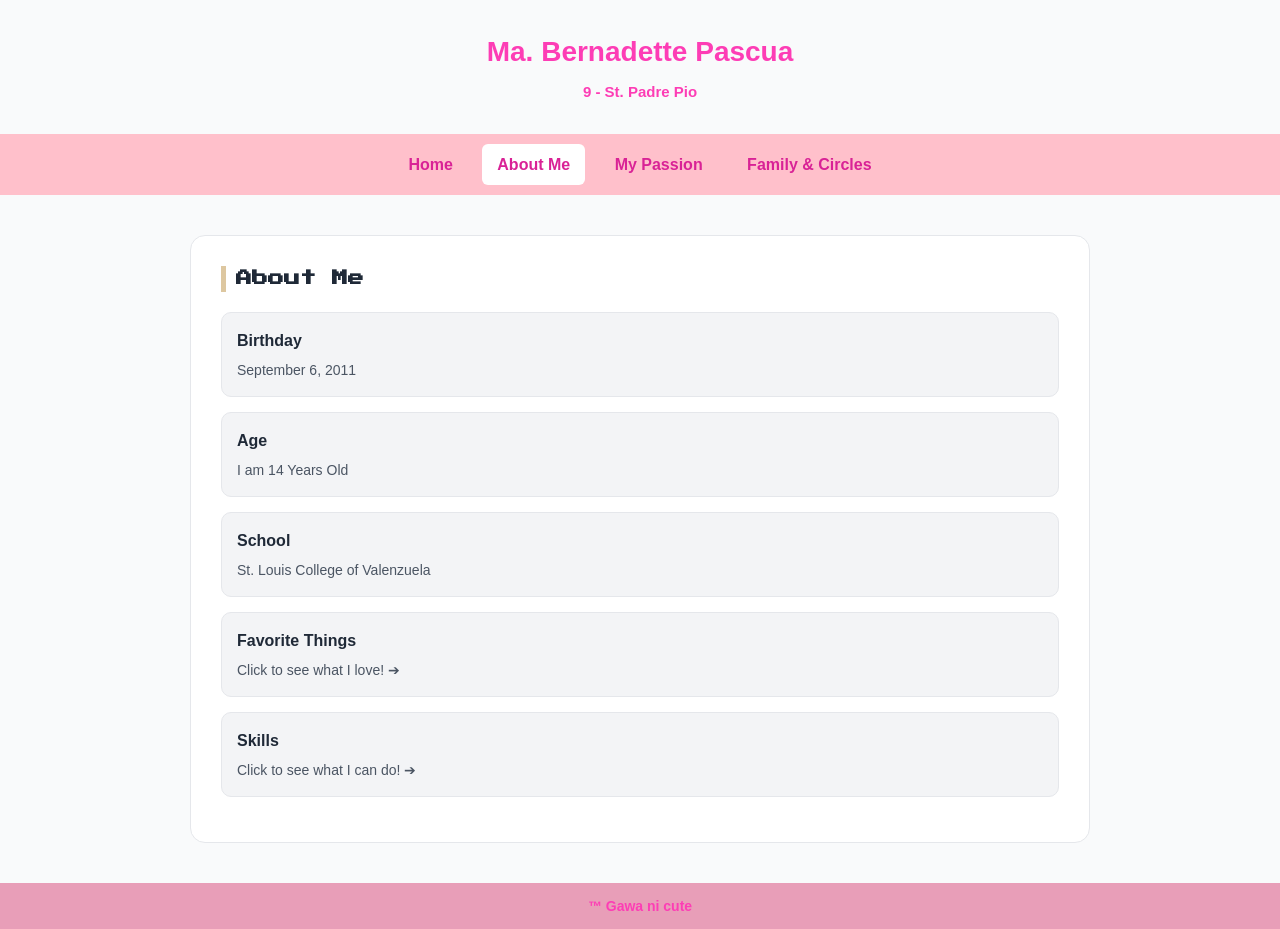
==== AboutMe.html @ ff12f9e8 "Initial Commit" ====
<!DOCTYPE html>
<html lang="en">
<head>
    <meta charset="UTF-8">
    <meta name="viewport" content="width=device-width, initial-scale=1.0">
    <title>About Me - Ma. Bernadette Pascua</title>
    <link rel="stylesheet" href="styles.css">
    <link href="https://fonts.googleapis.com/css2?family=Press+Start+2P&display=swap" rel="stylesheet">
</head>
<body>
    <header>
        <h1>Ma. Bernadette Pascua</h1>
        <p>9 - St. Padre Pio</p>
    </header>

    <nav>
        <a href="LandingPage.html">Home</a>
        <a href="AboutMe.html" class="active">About Me</a>
        <a href="MyPassion.html">My Passion</a>
        <a href="FamilyAndCircles.html">Family & Circles</a>
    </nav>

    <main>
        <div class="about-wrapper">
            <!-- Left Side: Main Info -->
            <section class="info-container">
                <h2>About Me</h2>

                <div class="card hover-card">
                    <h3>Birthday</h3>
                    <p>September 6, 2011</p>
                    <div class="polaroid">
                        <img src="assets/bday.png" alt="Birthday">
                    </div>
                </div>

                <div class="card">
                    <h3>Age</h3>
                    <p>I am 14 Years Old</p>
                </div>

                <div class="card hover-card">
                    <h3>School</h3>
                    <p>St. Louis College of Valenzuela</p>
                    <div class="polaroid">
                        <img src="assets/school.png" alt="School">
                    </div>
                </div>

                <div class="card click-card" onclick="showSidePanel('favorites')">
                    <h3>Favorite Things</h3>
                    <p>Click to see what I love! ➔</p>
                </div>

                <div class="card click-card" onclick="showSidePanel('skills')">
                    <h3>Skills</h3>
                    <p>Click to see what I can do! ➔</p>
                </div>
            </section>

            <!-- Right Side: Hidden List Panel -->
            <aside class="side-panel" id="sidePanel">
                <button class="close-btn" onclick="hideSidePanel()">✖</button>
                <h2 id="panelTitle">Title</h2>
                <ul id="panelList">
                    <!-- List items will be injected here by JavaScript -->
                </ul>
            </aside>
        </div>
    </main>

    <footer>
        <p>™ Gawa ni cute</p>
    </footer>

    <script>
        function showSidePanel(topic) {
            const panel = document.getElementById('sidePanel');
            const title = document.getElementById('panelTitle');
            const list = document.getElementById('panelList');

            panel.style.display = 'block';

            if (topic === 'favorites') {
                title.innerText = 'My Favorite Things';
                list.innerHTML = `
                    <li>Pink</li>
                    <li>Chuckie</li>
                    <li>Dancing</li>
                    <li>The song: "Before" by NIKI </li>
                    <li>The aritists: NIKI, CLairo, The Weeknd, and PARTYNEXTDOOR</li>
                `;
            } else if (topic === 'skills') {
                title.innerText = 'My Skills';
                list.innerHTML = `
                    <li>Taekwondo (Black Belt)</li>
                    <li>Dancing</li>
                    <li>Choir</li>
                `;
            }
        }

        function hideSidePanel() {
            document.getElementById('sidePanel').style.display = 'none';
        }
    </script>
</body>
</html>
---- styles.css ----
/* styles.css */

* {
    margin: 0;
    padding: 0;
    box-sizing: border-box;
}

body {
    font-family: Arial, sans-serif;
    background-color: #f9fafb;
    color: #1f2937;
    line-height: 1.6;
    display: flex;
    flex-direction: column;
    min-height: 100vh;
}

/* HEADER */
header {
    background-image: url("https://i.pinimg.com/736x/b3/35/e3/b335e3769ad3d1ccad39cd3fe3ee9a87.jpg");
    background-size: cover;
    background-position: center;
    text-align: center;
    padding: 30px 15px;
}

header h1 {
    color: #FD3DB5;
    font-size: 28px;
    margin-bottom: 5px;
}

header p {
    color: #FD3DB5;
    font-size: 15px;
    font-weight: bold;
}

/* NAVIGATION */
nav {
    background-color: #FFC0CB;
    text-align: center;
    padding: 10px;
}

nav a {
    color: #d92296;
    text-decoration: none;
    font-weight: bold;
    padding: 8px 15px;
    margin: 0 5px;
    border-radius: 6px;
    display: inline-block;
}

nav a:hover {
    background-color: #831843;
    color: #facc15;
}

nav a.active {
    background-color: white;
    color: #d92296;
}

/* MAIN CONTENT */
main {
    flex: 1;
    padding: 40px 20px;
    display: flex;
    justify-content: center;
    align-items: flex-start; 
}

/* HERO SECTION (Landing Page) */
.hero {
    background-color: white;
    max-width: 900px;
    width: 100%;
    padding: 30px;
    border-radius: 15px;
    border: 1px solid #e5e7eb;
    display: flex;
    align-items: center;
    gap: 30px;
}

.hero-image img {
    width: 200px;
    height: 200px;
    border-radius: 50%;
    border: 5px solid #DDC7A0;
    object-fit: cover;
}

.hero-text {
    flex: 1;
}

.hero-text h2 {
    font-family: 'Press Start 2P', cursive, sans-serif;
    font-size: 18px;
    margin-bottom: 15px;
    color: #1f2937;
}

.hero-text p {
    font-family: 'Press Start 2P', cursive, sans-serif;
    font-size: 10px;
    line-height: 1.8;
    margin-bottom: 20px;
    color: #4b5563;
}

.btn {
    display: inline-block;
    background-color: #DDC7A0;
    color: white;
    padding: 10px 18px;
    text-decoration: none;
    border-radius: 8px;
    font-family: 'Press Start 2P', cursive, sans-serif;
    font-size: 10px;
}

.btn:hover {
    background-color: #CDB891;
}

/* ABOUT ME SECTION WRAPPER */
.about-wrapper {
    display: flex;
    gap: 20px;
    max-width: 900px;
    width: 100%;
}

.info-container {
    background-color: white;
    flex: 2; 
    padding: 30px;
    border-radius: 15px;
    border: 1px solid #e5e7eb;
}

.info-container h2 {
    font-family: 'Press Start 2P', cursive, sans-serif;
    font-size: 16px;
    margin-bottom: 20px;
    color: #1f2937;
    border-left: 5px solid #DDC7A0;
    padding-left: 10px;
}

.card {
    background-color: #f3f4f6;
    padding: 15px;
    margin-bottom: 15px;
    border-radius: 10px;
    border: 1px solid #e5e7eb;
    position: relative; 
}

.card h3 {
    font-size: 16px;
    color: #1f2937;
    margin-bottom: 5px;
}

.card p {
    font-size: 14px;
    color: #4b5563;
}

/* CLICKABLE CARDS */
.click-card {
    cursor: pointer;
    transition: background-color 0.2s;
}

.click-card:hover {
    background-color: #e5e7eb;
}

/* POLAROID HOVER EFFECT */
.polaroid {
    position: absolute;
    top: -30px;
    right: 20px; 
    width: 120px;
    background-color: white;
    padding: 10px 10px 30px 10px; 
    box-shadow: 0 4px 8px rgba(0,0,0,0.2);
    border: 1px solid #ddd;
    transform: rotate(5deg); 
    opacity: 0;
    visibility: hidden;
    transition: opacity 0.4s ease, visibility 0.4s ease;
    z-index: 10;
}

.polaroid img {
    width: 100%;
    height: auto;
    display: block;
    background-color: #ccc; 
    min-height: 100px;
}

.hover-card:hover .polaroid {
    opacity: 1;
    visibility: visible;
}

/* SIDE PANEL */
.side-panel {
    display: none; 
    background-color: white;
    flex: 1; 
    padding: 30px;
    border-radius: 15px;
    border: 1px solid #e5e7eb;
    height: fit-content;
    position: relative; 
}

.side-panel h2 {
    font-family: 'Press Start 2P', cursive, sans-serif;
    font-size: 12px;
    margin-bottom: 15px;
    color: #f59e0b;
    padding-right: 20px; 
}

.side-panel ul {
    list-style-type: square;
    padding-left: 20px;
}

.side-panel li {
    font-size: 14px;
    color: #4b5563;
    margin-bottom: 10px;
}

.close-btn {
    position: absolute;
    top: 15px;
    right: 15px;
    background: none;
    border: none;
    font-size: 16px;
    font-weight: bold;
    color: #ef4444;
    cursor: pointer;
}

.close-btn:hover {
    color: #b91c1c;
}

/* MY PASSION SECTION */
.passion-container {
    background-color: white;
    max-width: 900px;
    width: 100%;
    padding: 30px;
    border-radius: 15px;
    border: 1px solid #e5e7eb;
}

.passion-container h2 {
    font-family: 'Press Start 2P', cursive, sans-serif;
    font-size: 16px;
    margin-bottom: 30px;
    color: #1f2937;
    border-left: 5px solid #DDC7A0;
    padding-left: 10px;
}

.passion-item {
    display: flex;
    align-items: center;
    gap: 20px;
    margin-bottom: 25px;
    background-color: #f3f4f6;
    padding: 20px;
    border-radius: 10px;
    border: 1px solid #e5e7eb;
}

.passion-item.reverse {
    flex-direction: row-reverse;
}

.passion-image {
    flex: 1;
}

.passion-image img {
    width: 100%;
    max-width: 250px;
    height: auto;
    border-radius: 10px;
    border: 3px solid #DDC7A0;
    display: block;
    margin: 0 auto;
}

.passion-text {
    flex: 2;
}

.passion-text h3 {
    font-family: 'Press Start 2P', cursive, sans-serif;
    color: #1f2937;
    margin-bottom: 10px;
}

.passion-text p {
    font-size: 15px;
    color: #4b5563;
}

/* FAMILY AND CIRCLES - BULLETIN BOARD */
.bulletin-board {
    background-color: #fffbeb;
    background-image: radial-gradient(#d97706 0.75px, transparent 0.75px);
    background-size: 16px 16px;
    border: 8px solid #b45309;
    max-width: 900px;
    width: 100%;
    padding: 35px;
    border-radius: 15px;
    box-shadow: 0 8px 16px rgba(0,0,0,0.15);
}

.bulletin-board h2 {
    font-family: 'Press Start 2P', cursive, sans-serif;
    font-size: 16px;
    color: #78350f;
    margin-bottom: 5px;
}

.bulletin-sub {
    font-size: 14px;
    color: #92400e;
    margin-bottom: 25px;
}

.folder-grid {
    display: grid;
    grid-template-columns: repeat(auto-fit, minmax(150px, 1fr));
    gap: 20px;
}

.folder-card {
    background-color: #fef3c7;
    border: 2px dashed #f59e0b;
    border-radius: 12px;
    padding: 25px 15px;
    text-align: center;
    cursor: pointer;
    transition: transform 0.2s, background-color 0.2s;
}

.folder-card:hover {
    transform: translateY(-5px);
    background-color: #fde68a;
}

.folder-icon {
    font-size: 45px;
    color: #f59e0b;
    margin-bottom: 10px;
}

.folder-card h3 {
    font-size: 15px;
    color: #78350f;
}

/* GALLERY VIEW & HORIZONTAL POLAROIDS */
.gallery-container {
    background-color: white;
    max-width: 900px;
    width: 100%;
    padding: 30px;
    border-radius: 15px;
    border: 1px solid #e5e7eb;
}

.gallery-header {
    display: flex;
    align-items: center;
    gap: 20px;
    margin-bottom: 25px;
}

.gallery-header h2 {
    font-family: 'Press Start 2P', cursive, sans-serif;
    font-size: 16px;
    color: #1f2937;
}

.back-btn {
    background-color: #374151;
    color: white;
    border: none;
    padding: 8px 15px;
    border-radius: 6px;
    font-weight: bold;
    cursor: pointer;
}

.back-btn:hover {
    background-color: #1f2937;
}

.polaroid-horizontal {
    display: flex;
    gap: 20px;
    overflow-x: auto;
    padding: 15px 5px 25px 5px;
}

.polaroid-item {
    background-color: white;
    padding: 10px 10px 25px 10px;
    box-shadow: 0 4px 10px rgba(0,0,0,0.15);
    border: 1px solid #e5e7eb;
    border-radius: 4px;
    min-width: 180px;
    text-align: center;
    flex-shrink: 0;
}

.polaroid-item img {
    width: 100%;
    height: 160px;
    object-fit: cover;
    background-color: #e5e7eb;
    border-radius: 2px;
    cursor: pointer;
    transition: transform 0.2s;
}

.polaroid-item img:hover {
    transform: scale(1.03);
}

.polaroid-item p {
    font-size: 12px;
    font-weight: bold;
    margin-top: 10px;
    color: #374151;
}

.gallery-footer {
    text-align: center;
    margin-top: 20px;
}

.desc-btn {
    background-color: #f59e0b;
    color: white;
    border: none;
    padding: 10px 20px;
    border-radius: 8px;
    font-weight: bold;
    font-size: 14px;
    cursor: pointer;
}

.desc-btn:hover {
    background-color: #d97706;
}

/* IMAGE ZOOM LIGHTBOX (BLUR BACKGROUND) */
.image-modal {
    position: fixed;
    top: 0;
    left: 0;
    width: 100%;
    height: 100%;
    background-color: rgba(0, 0, 0, 0.4);
    backdrop-filter: blur(5px);
    display: flex;
    align-items: center;
    justify-content: center;
    opacity: 0;
    visibility: hidden;
    transition: opacity 0.3s ease, visibility 0.3s ease;
    z-index: 1000;
}

.image-modal.active {
    opacity: 1;
    visibility: visible;
}

.modal-content-img {
    transform: scale(0.7);
    transition: transform 0.3s ease;
    max-width: 80%;
    max-height: 80%;
}

.image-modal.active .modal-content-img {
    transform: scale(1);
}

.modal-content-img img {
    width: 100%;
    max-height: 75vh;
    object-fit: contain;
    border: 8px solid white;
    border-radius: 10px;
    box-shadow: 0 10px 25px rgba(0,0,0,0.3);
}

/* DESCRIPTION MESSAGE BOX MODAL */
.desc-modal {
    position: fixed;
    top: 0;
    left: 0;
    width: 100%;
    height: 100%;
    background-color: rgba(0, 0, 0, 0.4);
    backdrop-filter: blur(4px);
    display: flex;
    align-items: center;
    justify-content: center;
    opacity: 0;
    visibility: hidden;
    transition: opacity 0.3s ease, visibility 0.3s ease;
    z-index: 1000;
}

.desc-modal.active {
    opacity: 1;
    visibility: visible;
}

.desc-modal-content {
    background-color: white;
    padding: 30px;
    border-radius: 15px;
    max-width: 500px;
    width: 90%;
    position: relative;
    box-shadow: 0 10px 25px rgba(0,0,0,0.2);
    transform: scale(0.8);
    transition: transform 0.3s ease;
}

.desc-modal.active .desc-modal-content {
    transform: scale(1);
}

.desc-modal-content h2 {
    font-family: 'Press Start 2P', cursive, sans-serif;
    font-size: 14px;
    color: #f59e0b;
    margin-bottom: 15px;
    padding-right: 25px;
}

.desc-modal-content p {
    font-size: 14px;
    color: #4b5563;
    line-height: 1.7;
}

.modal-close-btn {
    position: absolute;
    top: 15px;
    right: 15px;
    background: none;
    border: none;
    font-size: 18px;
    color: #ef4444;
    cursor: pointer;
    font-weight: bold;
}

.modal-close-btn:hover {
    color: #b91c1c;
}

/* FOOTER */
footer {
    background-color: #E89EB8;
    color: #FD3DB5;
    text-align: center;
    padding: 12px;
    font-size: 14px;
    font-weight: bold;
}

/* MOBILE DESIGN */
@media (max-width: 768px) {
    .hero, .about-wrapper {
        flex-direction: column;
        text-align: center;
    }

    nav a {
        display: block;
        margin: 5px 0;
    }

    .polaroid {
        right: 10px;
        top: -100px;
    }

    .passion-item, .passion-item.reverse {
        flex-direction: column;
        text-align: center;
    }

    .passion-image img {
        margin-bottom: 15px;
    }

    .gallery-header {
        flex-direction: column;
        align-items: flex-start;
    }
}
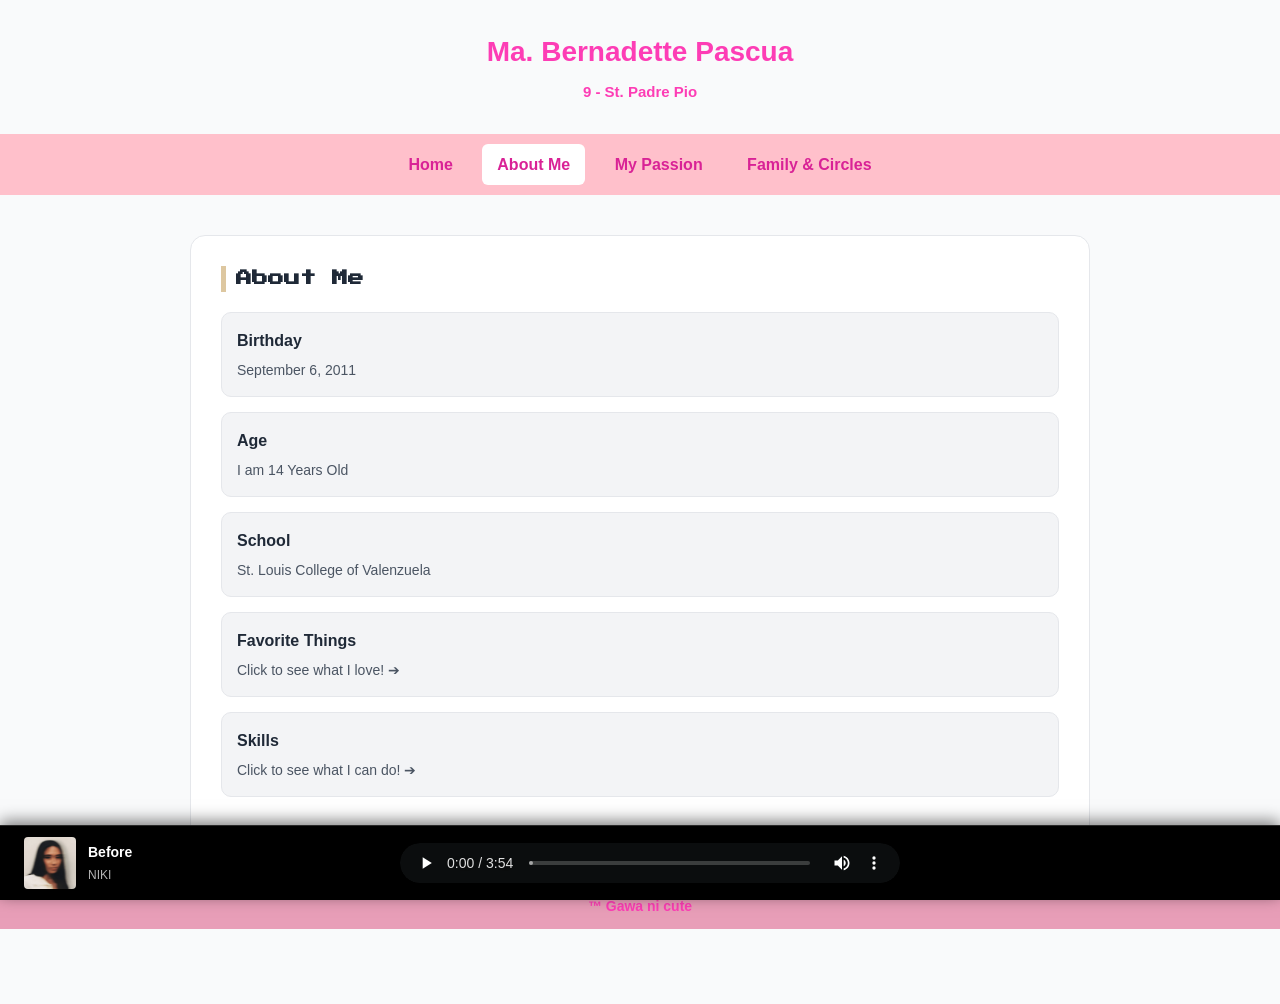
==== commit 45808fc8: "Added music player, css modifying, cleaning" ====
--- a/AboutMe.html
+++ b/AboutMe.html
@@ -20,9 +20,12 @@
         <a href="FamilyAndCircles.html">Family & Circles</a>
     </nav>
 
+    <input type="radio" name="about-panel" id="panel-none" class="panel-radio" checked>
+    <input type="radio" name="about-panel" id="panel-favorites" class="panel-radio">
+    <input type="radio" name="about-panel" id="panel-skills" class="panel-radio">
+
     <main>
         <div class="about-wrapper">
-            <!-- Left Side: Main Info -->
             <section class="info-container">
                 <h2>About Me</h2>
 
@@ -47,62 +50,68 @@
                     </div>
                 </div>
 
-                <div class="card click-card" onclick="showSidePanel('favorites')">
+                <label for="panel-favorites" class="card click-card">
                     <h3>Favorite Things</h3>
                     <p>Click to see what I love! ➔</p>
-                </div>
+                </label>
 
-                <div class="card click-card" onclick="showSidePanel('skills')">
+                <label for="panel-skills" class="card click-card">
                     <h3>Skills</h3>
                     <p>Click to see what I can do! ➔</p>
-                </div>
+                </label>
             </section>
 
-            <!-- Right Side: Hidden List Panel -->
-            <aside class="side-panel" id="sidePanel">
-                <button class="close-btn" onclick="hideSidePanel()">✖</button>
-                <h2 id="panelTitle">Title</h2>
-                <ul id="panelList">
-                    <!-- List items will be injected here by JavaScript -->
+            <aside class="side-panel favorites-panel">
+                <label for="panel-none" class="close-btn">✖</label>
+                <h2>My Favorite Things</h2>
+                <ul>
+                    <li>Pink</li>
+                    <li>Chuckie</li>
+                    <li>Dancing</li>
+                    <li>The song: "Before" by NIKI</li>
+                    <li>The artists: NIKI, Clairo, The Weeknd, and PARTYNEXTDOOR</li>
+                </ul>
+            </aside>
+
+            <aside class="side-panel skills-panel">
+                <label for="panel-none" class="close-btn">✖</label>
+                <h2>My Skills</h2>
+                <ul>
+                    <li>Taekwondo (Black Belt)</li>
+                    <li>Dancing</li>
+                    <li>Choir</li>
                 </ul>
             </aside>
         </div>
     </main>
 
+    <!-- Music Player -->
+    <div class="spotify-bar">
+        <div class="spotify-left">
+            <img src="assets/niki.png" alt="Album Cover" class="spotify-cover">
+            <div class="spotify-track">
+                <p class="track-title">Before <i class="fa-solid fa-circle-check verified-icon"></i></p>
+                <p class="track-artist">NIKI</p>
+            </div>
+        </div>
+
+        <div class="spotify-center">
+            <audio controls src="assets/before-niki.mp3" class="spotify-audio">
+                Your browser does not support the audio element.
+            </audio>
+        </div>
+
+        <!-- Decorative icons -->
+        <div class="spotify-right">
+            <i class="fa-solid fa-microphone"></i>
+            <i class="fa-solid fa-list-ul"></i>
+            <i class="fa-solid fa-laptop"></i>
+            <i class="fa-solid fa-volume-high"></i>
+        </div>
+    </div>
+
     <footer>
         <p>™ Gawa ni cute</p>
     </footer>
-
-    <script>
-        function showSidePanel(topic) {
-            const panel = document.getElementById('sidePanel');
-            const title = document.getElementById('panelTitle');
-            const list = document.getElementById('panelList');
-
-            panel.style.display = 'block';
-
-            if (topic === 'favorites') {
-                title.innerText = 'My Favorite Things';
-                list.innerHTML = `
-                    <li>Pink</li>
-                    <li>Chuckie</li>
-                    <li>Dancing</li>
-                    <li>The song: "Before" by NIKI </li>
-                    <li>The aritists: NIKI, CLairo, The Weeknd, and PARTYNEXTDOOR</li>
-                `;
-            } else if (topic === 'skills') {
-                title.innerText = 'My Skills';
-                list.innerHTML = `
-                    <li>Taekwondo (Black Belt)</li>
-                    <li>Dancing</li>
-                    <li>Choir</li>
-                `;
-            }
-        }
-
-        function hideSidePanel() {
-            document.getElementById('sidePanel').style.display = 'none';
-        }
-    </script>
 </body>
 </html>
--- a/styles.css
+++ b/styles.css
@@ -1,5 +1,4 @@
 /* styles.css */
-
 * {
     margin: 0;
     padding: 0;
@@ -14,9 +13,16 @@
     display: flex;
     flex-direction: column;
     min-height: 100vh;
-}
-
-/* HEADER */
+    padding-bottom: 75px;
+}
+
+.panel-radio,
+.folder-state,
+.modal-state {
+    display: none;
+}
+
+/* Header */
 header {
     background-image: url("https://i.pinimg.com/736x/b3/35/e3/b335e3769ad3d1ccad39cd3fe3ee9a87.jpg");
     background-size: cover;
@@ -37,7 +43,7 @@
     font-weight: bold;
 }
 
-/* NAVIGATION */
+/* Navigation Bar */
 nav {
     background-color: #FFC0CB;
     text-align: center;
@@ -64,16 +70,16 @@
     color: #d92296;
 }
 
-/* MAIN CONTENT */
+/* Main Content */
 main {
     flex: 1;
     padding: 40px 20px;
     display: flex;
     justify-content: center;
-    align-items: flex-start; 
-}
-
-/* HERO SECTION (Landing Page) */
+    align-items: flex-start;
+}
+
+/* Landing Page */
 .hero {
     background-color: white;
     max-width: 900px;
@@ -128,7 +134,7 @@
     background-color: #CDB891;
 }
 
-/* ABOUT ME SECTION WRAPPER */
+/* About Me Section */
 .about-wrapper {
     display: flex;
     gap: 20px;
@@ -138,7 +144,7 @@
 
 .info-container {
     background-color: white;
-    flex: 2; 
+    flex: 2;
     padding: 30px;
     border-radius: 15px;
     border: 1px solid #e5e7eb;
@@ -154,12 +160,15 @@
 }
 
 .card {
+    display: block;
+    width: 100%;
     background-color: #f3f4f6;
     padding: 15px;
     margin-bottom: 15px;
     border-radius: 10px;
     border: 1px solid #e5e7eb;
-    position: relative; 
+    position: relative;
+    text-align: left;
 }
 
 .card h3 {
@@ -173,27 +182,24 @@
     color: #4b5563;
 }
 
-/* CLICKABLE CARDS */
 .click-card {
     cursor: pointer;
-    transition: background-color 0.2s;
 }
 
 .click-card:hover {
     background-color: #e5e7eb;
 }
 
-/* POLAROID HOVER EFFECT */
 .polaroid {
     position: absolute;
     top: -30px;
-    right: 20px; 
+    right: 20px;
     width: 120px;
     background-color: white;
-    padding: 10px 10px 30px 10px; 
+    padding: 10px 10px 30px 10px;
     box-shadow: 0 4px 8px rgba(0,0,0,0.2);
     border: 1px solid #ddd;
-    transform: rotate(5deg); 
+    transform: rotate(5deg);
     opacity: 0;
     visibility: hidden;
     transition: opacity 0.4s ease, visibility 0.4s ease;
@@ -204,7 +210,7 @@
     width: 100%;
     height: auto;
     display: block;
-    background-color: #ccc; 
+    background-color: #ccc;
     min-height: 100px;
 }
 
@@ -213,16 +219,15 @@
     visibility: visible;
 }
 
-/* SIDE PANEL */
 .side-panel {
-    display: none; 
-    background-color: white;
-    flex: 1; 
+    display: none;
+    background-color: white;
+    flex: 1;
     padding: 30px;
     border-radius: 15px;
     border: 1px solid #e5e7eb;
     height: fit-content;
-    position: relative; 
+    position: relative;
 }
 
 .side-panel h2 {
@@ -230,7 +235,7 @@
     font-size: 12px;
     margin-bottom: 15px;
     color: #f59e0b;
-    padding-right: 20px; 
+    padding-right: 20px;
 }
 
 .side-panel ul {
@@ -260,7 +265,15 @@
     color: #b91c1c;
 }
 
-/* MY PASSION SECTION */
+#panel-favorites:checked ~ main .favorites-panel {
+    display: block;
+}
+
+#panel-skills:checked ~ main .skills-panel {
+    display: block;
+}
+
+/* My Passion Section */
 .passion-container {
     background-color: white;
     max-width: 900px;
@@ -323,7 +336,7 @@
     color: #4b5563;
 }
 
-/* FAMILY AND CIRCLES - BULLETIN BOARD */
+/* Family and Circles */
 .bulletin-board {
     background-color: #fffbeb;
     background-image: radial-gradient(#d97706 0.75px, transparent 0.75px);
@@ -356,13 +369,13 @@
 }
 
 .folder-card {
+    display: block;
     background-color: #fef3c7;
     border: 2px dashed #f59e0b;
     border-radius: 12px;
     padding: 25px 15px;
     text-align: center;
     cursor: pointer;
-    transition: transform 0.2s, background-color 0.2s;
 }
 
 .folder-card:hover {
@@ -381,8 +394,8 @@
     color: #78350f;
 }
 
-/* GALLERY VIEW & HORIZONTAL POLAROIDS */
 .gallery-container {
+    display: none;
     background-color: white;
     max-width: 900px;
     width: 100%;
@@ -405,6 +418,7 @@
 }
 
 .back-btn {
+    display: inline-block;
     background-color: #374151;
     color: white;
     border: none;
@@ -443,7 +457,6 @@
     background-color: #e5e7eb;
     border-radius: 2px;
     cursor: pointer;
-    transition: transform 0.2s;
 }
 
 .polaroid-item img:hover {
@@ -463,6 +476,7 @@
 }
 
 .desc-btn {
+    display: inline-block;
     background-color: #f59e0b;
     color: white;
     border: none;
@@ -477,7 +491,38 @@
     background-color: #d97706;
 }
 
-/* IMAGE ZOOM LIGHTBOX (BLUR BACKGROUND) */
+#folder-none:checked ~ main .bulletin-board {
+    display: block;
+}
+
+#folder-family:checked ~ main .bulletin-board,
+#folder-scallywag:checked ~ main .bulletin-board,
+#folder-choir:checked ~ main .bulletin-board,
+#folder-friends:checked ~ main .bulletin-board,
+#folder-taekwondo:checked ~ main .bulletin-board {
+    display: none;
+}
+
+#folder-family:checked ~ main .gallery-family {
+    display: block;
+}
+
+#folder-scallywag:checked ~ main .gallery-scallywag {
+    display: block;
+}
+
+#folder-choir:checked ~ main .gallery-choir {
+    display: block;
+}
+
+#folder-friends:checked ~ main .gallery-friends {
+    display: block;
+}
+
+#folder-taekwondo:checked ~ main .gallery-taekwondo {
+    display: block;
+}
+
 .image-modal {
     position: fixed;
     top: 0;
@@ -495,11 +540,6 @@
     z-index: 1000;
 }
 
-.image-modal.active {
-    opacity: 1;
-    visibility: visible;
-}
-
 .modal-content-img {
     transform: scale(0.7);
     transition: transform 0.3s ease;
@@ -507,7 +547,20 @@
     max-height: 80%;
 }
 
-.image-modal.active .modal-content-img {
+.image-modal-backdrop {
+    position: absolute;
+    top: 0;
+    left: 0;
+    width: 100%;
+    height: 100%;
+}
+
+#zoom-img:checked ~ .image-modal {
+    opacity: 1;
+    visibility: visible;
+}
+
+#zoom-img:checked ~ .image-modal .modal-content-img {
     transform: scale(1);
 }
 
@@ -520,7 +573,6 @@
     box-shadow: 0 10px 25px rgba(0,0,0,0.3);
 }
 
-/* DESCRIPTION MESSAGE BOX MODAL */
 .desc-modal {
     position: fixed;
     top: 0;
@@ -538,16 +590,11 @@
     z-index: 1000;
 }
 
-.desc-modal.active {
-    opacity: 1;
-    visibility: visible;
-}
-
 .desc-modal-content {
     background-color: white;
-    padding: 30px;
-    border-radius: 15px;
-    max-width: 500px;
+    padding: 40px;
+    border-radius: 18px;
+    max-width: 650px;
     width: 90%;
     position: relative;
     box-shadow: 0 10px 25px rgba(0,0,0,0.2);
@@ -555,31 +602,45 @@
     transition: transform 0.3s ease;
 }
 
-.desc-modal.active .desc-modal-content {
+#desc-family:checked ~ .desc-modal-family,
+#desc-scallywag:checked ~ .desc-modal-scallywag,
+#desc-choir:checked ~ .desc-modal-choir,
+#desc-friends:checked ~ .desc-modal-friends,
+#desc-taekwondo:checked ~ .desc-modal-taekwondo {
+    opacity: 1;
+    visibility: visible;
+}
+
+#desc-family:checked ~ .desc-modal-family .desc-modal-content,
+#desc-scallywag:checked ~ .desc-modal-scallywag .desc-modal-content,
+#desc-choir:checked ~ .desc-modal-choir .desc-modal-content,
+#desc-friends:checked ~ .desc-modal-friends .desc-modal-content,
+#desc-taekwondo:checked ~ .desc-modal-taekwondo .desc-modal-content {
     transform: scale(1);
 }
 
 .desc-modal-content h2 {
     font-family: 'Press Start 2P', cursive, sans-serif;
-    font-size: 14px;
+    font-size: 16px;
     color: #f59e0b;
-    margin-bottom: 15px;
-    padding-right: 25px;
+    margin-bottom: 20px;
+    padding-right: 30px;
+    line-height: 1.5;
 }
 
 .desc-modal-content p {
-    font-size: 14px;
-    color: #4b5563;
-    line-height: 1.7;
+    font-size: 16px;
+    color: #374151;
+    line-height: 1.8;
 }
 
 .modal-close-btn {
     position: absolute;
-    top: 15px;
-    right: 15px;
+    top: 20px;
+    right: 20px;
     background: none;
     border: none;
-    font-size: 18px;
+    font-size: 22px;
     color: #ef4444;
     cursor: pointer;
     font-weight: bold;
@@ -589,7 +650,7 @@
     color: #b91c1c;
 }
 
-/* FOOTER */
+/* Footer */
 footer {
     background-color: #E89EB8;
     color: #FD3DB5;
@@ -599,34 +660,93 @@
     font-weight: bold;
 }
 
-/* MOBILE DESIGN */
-@media (max-width: 768px) {
-    .hero, .about-wrapper {
-        flex-direction: column;
-        text-align: center;
-    }
-
-    nav a {
-        display: block;
-        margin: 5px 0;
-    }
-
-    .polaroid {
-        right: 10px;
-        top: -100px;
-    }
-
-    .passion-item, .passion-item.reverse {
-        flex-direction: column;
-        text-align: center;
-    }
-
-    .passion-image img {
-        margin-bottom: 15px;
-    }
-
-    .gallery-header {
-        flex-direction: column;
-        align-items: flex-start;
-    }
+/* Music Player */
+.spotify-bar {
+    position: fixed;
+    bottom: 0;
+    left: 0;
+    width: 100%;
+    background-color: #000000;
+    color: #ffffff;
+    display: flex;
+    align-items: center;
+    justify-content: space-between;
+    padding: 10px 24px;
+    box-shadow: 0 -4px 15px rgba(0, 0, 0, 0.5);
+    z-index: 9999;
+    height: 75px;
+    border-top: 1px solid #282828;
+}
+
+.spotify-left {
+    display: flex;
+    align-items: center;
+    gap: 12px;
+    min-width: 200px;
+}
+
+.spotify-cover {
+    width: 52px;
+    height: 52px;
+    border-radius: 4px;
+    object-fit: cover;
+    background-color: #282828;
+}
+
+.spotify-track {
+    display: flex;
+    flex-direction: column;
+}
+
+.spotify-track .track-title {
+    font-size: 14px;
+    font-weight: 700;
+    color: #ffffff;
+    margin: 0;
+    display: flex;
+    align-items: center;
+    gap: 6px;
+}
+
+.verified-icon {
+    color: #1ed760;
+    font-size: 13px;
+}
+
+.spotify-track .track-artist {
+    font-size: 12px;
+    color: #b3b3b3;
+    margin: 2px 0 0 0;
+}
+
+.spotify-center {
+    flex: 1;
+    max-width: 500px;
+    display: flex;
+    justify-content: center;
+}
+
+.spotify-audio {
+    width: 100%;
+    height: 40px;
+    filter: invert(100%) hue-rotate(180deg);
+    border-radius: 20px;
+}
+
+.spotify-right {
+    display: flex;
+    align-items: center;
+    gap: 16px;
+    color: #b3b3b3;
+    font-size: 15px;
+    min-width: 180px;
+    justify-content: flex-end;
+}
+
+.spotify-right i {
+    cursor: pointer;
+}
+
+.spotify-right i:hover {
+    color: #ffffff;
 }
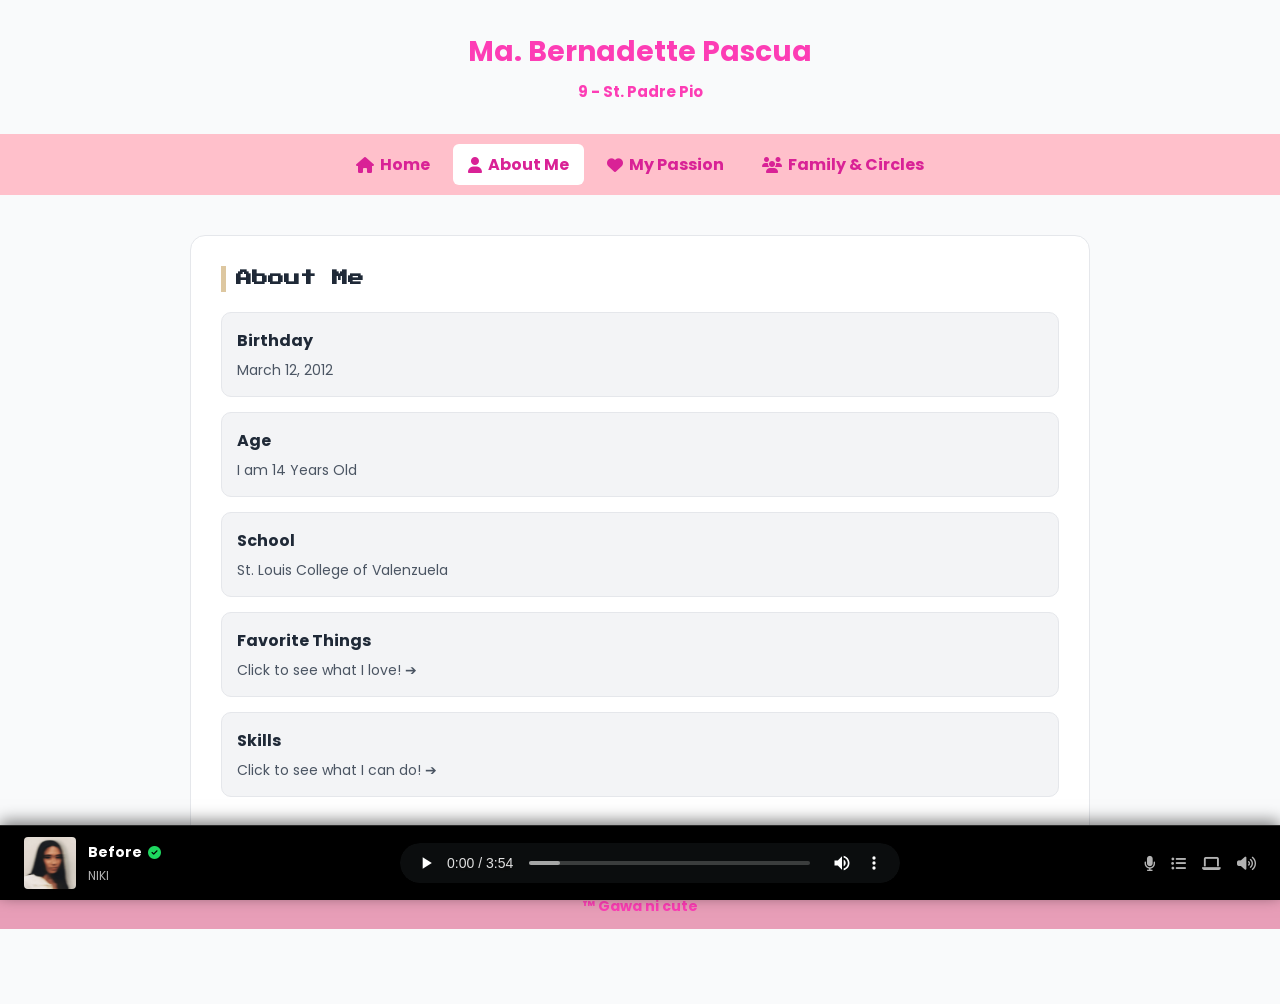
==== commit 87fa0e6f: "Add responsive mobile styling, continuous music playback SPA router, and script.js" ====
--- a/AboutMe.html
+++ b/AboutMe.html
@@ -1,3 +1,4 @@
+<!-- AboutMe.html -->
 <!DOCTYPE html>
 <html lang="en">
 <head>
@@ -5,24 +6,23 @@
     <meta name="viewport" content="width=device-width, initial-scale=1.0">
     <title>About Me - Ma. Bernadette Pascua</title>
     <link rel="stylesheet" href="styles.css">
-    <link href="https://fonts.googleapis.com/css2?family=Press+Start+2P&display=swap" rel="stylesheet">
+    <link rel="stylesheet" href="https://cdnjs.cloudflare.com/ajax/libs/font-awesome/6.5.0/css/all.min.css">
+    <link href="https://fonts.googleapis.com/css2?family=Press+Start+2P&family=Poppins:wght@300;400;500;600;700&display=swap" rel="stylesheet">
 </head>
 <body>
     <header>
-        <h1>Ma. Bernadette Pascua</h1>
-        <p>9 - St. Padre Pio</p>
+        <div class="header-overlay">
+            <h1>Ma. Bernadette Pascua</h1>
+            <p>9 - St. Padre Pio</p>
+        </div>
     </header>
 
     <nav>
-        <a href="LandingPage.html">Home</a>
-        <a href="AboutMe.html" class="active">About Me</a>
-        <a href="MyPassion.html">My Passion</a>
-        <a href="FamilyAndCircles.html">Family & Circles</a>
+        <a href="LandingPage.html"><i class="fa-solid fa-house"></i> Home</a>
+        <a href="AboutMe.html" class="active"><i class="fa-solid fa-user"></i> About Me</a>
+        <a href="MyPassion.html"><i class="fa-solid fa-heart"></i> My Passion</a>
+        <a href="FamilyandCircles.html"><i class="fa-solid fa-users"></i> Family & Circles</a>
     </nav>
-
-    <input type="radio" name="about-panel" id="panel-none" class="panel-radio" checked>
-    <input type="radio" name="about-panel" id="panel-favorites" class="panel-radio">
-    <input type="radio" name="about-panel" id="panel-skills" class="panel-radio">
 
     <main>
         <div class="about-wrapper">
@@ -31,7 +31,7 @@
 
                 <div class="card hover-card">
                     <h3>Birthday</h3>
-                    <p>September 6, 2011</p>
+                    <p>March 12, 2012</p>
                     <div class="polaroid">
                         <img src="assets/bday.png" alt="Birthday">
                     </div>
@@ -50,19 +50,19 @@
                     </div>
                 </div>
 
-                <label for="panel-favorites" class="card click-card">
+                <div class="card click-card" data-panel="favorites">
                     <h3>Favorite Things</h3>
                     <p>Click to see what I love! ➔</p>
-                </label>
+                </div>
 
-                <label for="panel-skills" class="card click-card">
+                <div class="card click-card" data-panel="skills">
                     <h3>Skills</h3>
                     <p>Click to see what I can do! ➔</p>
-                </label>
+                </div>
             </section>
 
-            <aside class="side-panel favorites-panel">
-                <label for="panel-none" class="close-btn">✖</label>
+            <aside class="side-panel" id="favoritesPanel">
+                <button class="close-btn" aria-label="Close panel">✖</button>
                 <h2>My Favorite Things</h2>
                 <ul>
                     <li>Pink</li>
@@ -73,8 +73,8 @@
                 </ul>
             </aside>
 
-            <aside class="side-panel skills-panel">
-                <label for="panel-none" class="close-btn">✖</label>
+            <aside class="side-panel" id="skillsPanel">
+                <button class="close-btn" aria-label="Close panel">✖</button>
                 <h2>My Skills</h2>
                 <ul>
                     <li>Taekwondo (Black Belt)</li>
@@ -85,7 +85,6 @@
         </div>
     </main>
 
-    <!-- Music Player -->
     <div class="spotify-bar">
         <div class="spotify-left">
             <img src="assets/niki.png" alt="Album Cover" class="spotify-cover">
@@ -101,7 +100,6 @@
             </audio>
         </div>
 
-        <!-- Decorative icons -->
         <div class="spotify-right">
             <i class="fa-solid fa-microphone"></i>
             <i class="fa-solid fa-list-ul"></i>
@@ -113,5 +111,7 @@
     <footer>
         <p>™ Gawa ni cute</p>
     </footer>
+
+    <script src="script.js"></script>
 </body>
 </html>
--- a/styles.css
+++ b/styles.css
@@ -5,10 +5,26 @@
     box-sizing: border-box;
 }
 
+:root {
+    --primary-color: #FD3DB5;
+    --primary-dark: #d92296;
+    --accent-gold: #DDC7A0;
+    --accent-hover: #CDB891;
+    --accent-amber: #f59e0b;
+    --bg-main: #f9fafb;
+    --card-bg: #ffffff;
+    --text-dark: #1f2937;
+    --text-muted: #4b5563;
+    --nav-bg: #FFC0CB;
+    --footer-bg: #E89EB8;
+    --font-heading: 'Press Start 2P', cursive, sans-serif;
+    --font-body: 'Poppins', Arial, sans-serif;
+}
+
 body {
-    font-family: Arial, sans-serif;
-    background-color: #f9fafb;
-    color: #1f2937;
+    font-family: var(--font-body);
+    background-color: var(--bg-main);
+    color: var(--text-dark);
     line-height: 1.6;
     display: flex;
     flex-direction: column;
@@ -16,13 +32,7 @@
     padding-bottom: 75px;
 }
 
-.panel-radio,
-.folder-state,
-.modal-state {
-    display: none;
-}
-
-/* Header */
+/* HEADER */
 header {
     background-image: url("https://i.pinimg.com/736x/b3/35/e3/b335e3769ad3d1ccad39cd3fe3ee9a87.jpg");
     background-size: cover;
@@ -32,32 +42,38 @@
 }
 
 header h1 {
-    color: #FD3DB5;
+    color: var(--primary-color);
     font-size: 28px;
     margin-bottom: 5px;
 }
 
 header p {
-    color: #FD3DB5;
+    color: var(--primary-color);
     font-size: 15px;
     font-weight: bold;
 }
 
-/* Navigation Bar */
+/* NAVIGATION */
 nav {
-    background-color: #FFC0CB;
+    background-color: var(--nav-bg);
     text-align: center;
     padding: 10px;
+    display: flex;
+    justify-content: center;
+    flex-wrap: wrap;
+    gap: 8px;
 }
 
 nav a {
-    color: #d92296;
+    color: var(--primary-dark);
     text-decoration: none;
     font-weight: bold;
     padding: 8px 15px;
-    margin: 0 5px;
     border-radius: 6px;
-    display: inline-block;
+    display: inline-flex;
+    align-items: center;
+    gap: 6px;
+    transition: background-color 0.2s ease, color 0.2s ease;
 }
 
 nav a:hover {
@@ -67,10 +83,10 @@
 
 nav a.active {
     background-color: white;
-    color: #d92296;
-}
-
-/* Main Content */
+    color: var(--primary-dark);
+}
+
+/* MAIN CONTENT */
 main {
     flex: 1;
     padding: 40px 20px;
@@ -79,7 +95,7 @@
     align-items: flex-start;
 }
 
-/* Landing Page */
+/* HERO SECTION (Landing Page) */
 .hero {
     background-color: white;
     max-width: 900px;
@@ -90,13 +106,14 @@
     display: flex;
     align-items: center;
     gap: 30px;
+    box-shadow: 0 4px 12px rgba(0,0,0,0.03);
 }
 
 .hero-image img {
     width: 200px;
     height: 200px;
     border-radius: 50%;
-    border: 5px solid #DDC7A0;
+    border: 5px solid var(--accent-gold);
     object-fit: cover;
 }
 
@@ -105,36 +122,44 @@
 }
 
 .hero-text h2 {
-    font-family: 'Press Start 2P', cursive, sans-serif;
+    font-family: var(--font-heading);
     font-size: 18px;
     margin-bottom: 15px;
-    color: #1f2937;
+    color: var(--text-dark);
 }
 
 .hero-text p {
-    font-family: 'Press Start 2P', cursive, sans-serif;
+    font-family: var(--font-heading);
     font-size: 10px;
     line-height: 1.8;
     margin-bottom: 20px;
-    color: #4b5563;
+    color: var(--text-muted);
+}
+
+.hero-buttons {
+    display: flex;
+    gap: 10px;
 }
 
 .btn {
-    display: inline-block;
-    background-color: #DDC7A0;
+    display: inline-flex;
+    align-items: center;
+    gap: 6px;
+    background-color: var(--accent-gold);
     color: white;
     padding: 10px 18px;
     text-decoration: none;
     border-radius: 8px;
-    font-family: 'Press Start 2P', cursive, sans-serif;
+    font-family: var(--font-heading);
     font-size: 10px;
+    transition: background-color 0.2s ease;
 }
 
 .btn:hover {
-    background-color: #CDB891;
-}
-
-/* About Me Section */
+    background-color: var(--accent-hover);
+}
+
+/* ABOUT ME SECTION WRAPPER */
 .about-wrapper {
     display: flex;
     gap: 20px;
@@ -151,11 +176,11 @@
 }
 
 .info-container h2 {
-    font-family: 'Press Start 2P', cursive, sans-serif;
+    font-family: var(--font-heading);
     font-size: 16px;
     margin-bottom: 20px;
-    color: #1f2937;
-    border-left: 5px solid #DDC7A0;
+    color: var(--text-dark);
+    border-left: 5px solid var(--accent-gold);
     padding-left: 10px;
 }
 
@@ -173,23 +198,25 @@
 
 .card h3 {
     font-size: 16px;
-    color: #1f2937;
+    color: var(--text-dark);
     margin-bottom: 5px;
 }
 
 .card p {
     font-size: 14px;
-    color: #4b5563;
+    color: var(--text-muted);
 }
 
 .click-card {
     cursor: pointer;
+    transition: background-color 0.2s ease;
 }
 
 .click-card:hover {
     background-color: #e5e7eb;
 }
 
+/* POLAROID HOVER EFFECT */
 .polaroid {
     position: absolute;
     top: -30px;
@@ -219,6 +246,7 @@
     visibility: visible;
 }
 
+/* SIDE PANEL */
 .side-panel {
     display: none;
     background-color: white;
@@ -228,13 +256,18 @@
     border: 1px solid #e5e7eb;
     height: fit-content;
     position: relative;
+    animation: fadeIn 0.3s ease;
+}
+
+.side-panel.active {
+    display: block;
 }
 
 .side-panel h2 {
-    font-family: 'Press Start 2P', cursive, sans-serif;
+    font-family: var(--font-heading);
     font-size: 12px;
     margin-bottom: 15px;
-    color: #f59e0b;
+    color: var(--accent-amber);
     padding-right: 20px;
 }
 
@@ -245,7 +278,7 @@
 
 .side-panel li {
     font-size: 14px;
-    color: #4b5563;
+    color: var(--text-muted);
     margin-bottom: 10px;
 }
 
@@ -265,15 +298,7 @@
     color: #b91c1c;
 }
 
-#panel-favorites:checked ~ main .favorites-panel {
-    display: block;
-}
-
-#panel-skills:checked ~ main .skills-panel {
-    display: block;
-}
-
-/* My Passion Section */
+/* MY PASSION SECTION */
 .passion-container {
     background-color: white;
     max-width: 900px;
@@ -284,11 +309,11 @@
 }
 
 .passion-container h2 {
-    font-family: 'Press Start 2P', cursive, sans-serif;
+    font-family: var(--font-heading);
     font-size: 16px;
     margin-bottom: 30px;
-    color: #1f2937;
-    border-left: 5px solid #DDC7A0;
+    color: var(--text-dark);
+    border-left: 5px solid var(--accent-gold);
     padding-left: 10px;
 }
 
@@ -316,7 +341,7 @@
     max-width: 250px;
     height: auto;
     border-radius: 10px;
-    border: 3px solid #DDC7A0;
+    border: 3px solid var(--accent-gold);
     display: block;
     margin: 0 auto;
 }
@@ -326,17 +351,17 @@
 }
 
 .passion-text h3 {
-    font-family: 'Press Start 2P', cursive, sans-serif;
-    color: #1f2937;
+    font-family: var(--font-heading);
+    color: var(--text-dark);
     margin-bottom: 10px;
 }
 
 .passion-text p {
     font-size: 15px;
-    color: #4b5563;
-}
-
-/* Family and Circles */
+    color: var(--text-muted);
+}
+
+/* FAMILY AND CIRCLES - BULLETIN BOARD */
 .bulletin-board {
     background-color: #fffbeb;
     background-image: radial-gradient(#d97706 0.75px, transparent 0.75px);
@@ -350,7 +375,7 @@
 }
 
 .bulletin-board h2 {
-    font-family: 'Press Start 2P', cursive, sans-serif;
+    font-family: var(--font-heading);
     font-size: 16px;
     color: #78350f;
     margin-bottom: 5px;
@@ -371,11 +396,12 @@
 .folder-card {
     display: block;
     background-color: #fef3c7;
-    border: 2px dashed #f59e0b;
+    border: 2px dashed var(--accent-amber);
     border-radius: 12px;
     padding: 25px 15px;
     text-align: center;
     cursor: pointer;
+    transition: transform 0.2s ease, background-color 0.2s ease;
 }
 
 .folder-card:hover {
@@ -385,7 +411,7 @@
 
 .folder-icon {
     font-size: 45px;
-    color: #f59e0b;
+    color: var(--accent-amber);
     margin-bottom: 10px;
 }
 
@@ -394,14 +420,15 @@
     color: #78350f;
 }
 
+/* GALLERY VIEW & HORIZONTAL POLAROIDS */
 .gallery-container {
-    display: none;
     background-color: white;
     max-width: 900px;
     width: 100%;
     padding: 30px;
     border-radius: 15px;
     border: 1px solid #e5e7eb;
+    animation: fadeIn 0.3s ease;
 }
 
 .gallery-header {
@@ -412,9 +439,9 @@
 }
 
 .gallery-header h2 {
-    font-family: 'Press Start 2P', cursive, sans-serif;
+    font-family: var(--font-heading);
     font-size: 16px;
-    color: #1f2937;
+    color: var(--text-dark);
 }
 
 .back-btn {
@@ -426,6 +453,7 @@
     border-radius: 6px;
     font-weight: bold;
     cursor: pointer;
+    transition: background-color 0.2s ease;
 }
 
 .back-btn:hover {
@@ -437,6 +465,7 @@
     gap: 20px;
     overflow-x: auto;
     padding: 15px 5px 25px 5px;
+    -webkit-overflow-scrolling: touch;
 }
 
 .polaroid-item {
@@ -457,6 +486,7 @@
     background-color: #e5e7eb;
     border-radius: 2px;
     cursor: pointer;
+    transition: transform 0.2s ease;
 }
 
 .polaroid-item img:hover {
@@ -477,7 +507,7 @@
 
 .desc-btn {
     display: inline-block;
-    background-color: #f59e0b;
+    background-color: var(--accent-amber);
     color: white;
     border: none;
     padding: 10px 20px;
@@ -485,44 +515,14 @@
     font-weight: bold;
     font-size: 14px;
     cursor: pointer;
+    transition: background-color 0.2s ease;
 }
 
 .desc-btn:hover {
     background-color: #d97706;
 }
 
-#folder-none:checked ~ main .bulletin-board {
-    display: block;
-}
-
-#folder-family:checked ~ main .bulletin-board,
-#folder-scallywag:checked ~ main .bulletin-board,
-#folder-choir:checked ~ main .bulletin-board,
-#folder-friends:checked ~ main .bulletin-board,
-#folder-taekwondo:checked ~ main .bulletin-board {
-    display: none;
-}
-
-#folder-family:checked ~ main .gallery-family {
-    display: block;
-}
-
-#folder-scallywag:checked ~ main .gallery-scallywag {
-    display: block;
-}
-
-#folder-choir:checked ~ main .gallery-choir {
-    display: block;
-}
-
-#folder-friends:checked ~ main .gallery-friends {
-    display: block;
-}
-
-#folder-taekwondo:checked ~ main .gallery-taekwondo {
-    display: block;
-}
-
+/* IMAGE ZOOM LIGHTBOX */
 .image-modal {
     position: fixed;
     top: 0;
@@ -540,11 +540,21 @@
     z-index: 1000;
 }
 
+.image-modal.active {
+    opacity: 1;
+    visibility: visible;
+}
+
 .modal-content-img {
     transform: scale(0.7);
     transition: transform 0.3s ease;
     max-width: 80%;
     max-height: 80%;
+    z-index: 1001;
+}
+
+.image-modal.active .modal-content-img {
+    transform: scale(1);
 }
 
 .image-modal-backdrop {
@@ -553,15 +563,6 @@
     left: 0;
     width: 100%;
     height: 100%;
-}
-
-#zoom-img:checked ~ .image-modal {
-    opacity: 1;
-    visibility: visible;
-}
-
-#zoom-img:checked ~ .image-modal .modal-content-img {
-    transform: scale(1);
 }
 
 .modal-content-img img {
@@ -573,6 +574,7 @@
     box-shadow: 0 10px 25px rgba(0,0,0,0.3);
 }
 
+/* DESCRIPTION MESSAGE BOX MODAL */
 .desc-modal {
     position: fixed;
     top: 0;
@@ -588,6 +590,11 @@
     visibility: hidden;
     transition: opacity 0.3s ease, visibility 0.3s ease;
     z-index: 1000;
+}
+
+.desc-modal.active {
+    opacity: 1;
+    visibility: visible;
 }
 
 .desc-modal-content {
@@ -602,27 +609,14 @@
     transition: transform 0.3s ease;
 }
 
-#desc-family:checked ~ .desc-modal-family,
-#desc-scallywag:checked ~ .desc-modal-scallywag,
-#desc-choir:checked ~ .desc-modal-choir,
-#desc-friends:checked ~ .desc-modal-friends,
-#desc-taekwondo:checked ~ .desc-modal-taekwondo {
-    opacity: 1;
-    visibility: visible;
-}
-
-#desc-family:checked ~ .desc-modal-family .desc-modal-content,
-#desc-scallywag:checked ~ .desc-modal-scallywag .desc-modal-content,
-#desc-choir:checked ~ .desc-modal-choir .desc-modal-content,
-#desc-friends:checked ~ .desc-modal-friends .desc-modal-content,
-#desc-taekwondo:checked ~ .desc-modal-taekwondo .desc-modal-content {
+.desc-modal.active .desc-modal-content {
     transform: scale(1);
 }
 
 .desc-modal-content h2 {
-    font-family: 'Press Start 2P', cursive, sans-serif;
+    font-family: var(--font-heading);
     font-size: 16px;
-    color: #f59e0b;
+    color: var(--accent-amber);
     margin-bottom: 20px;
     padding-right: 30px;
     line-height: 1.5;
@@ -650,17 +644,17 @@
     color: #b91c1c;
 }
 
-/* Footer */
+/* FOOTER */
 footer {
-    background-color: #E89EB8;
-    color: #FD3DB5;
+    background-color: var(--footer-bg);
+    color: var(--primary-color);
     text-align: center;
     padding: 12px;
     font-size: 14px;
     font-weight: bold;
 }
 
-/* Music Player */
+/* MUSIC PLAYER */
 .spotify-bar {
     position: fixed;
     bottom: 0;
@@ -749,4 +743,215 @@
 
 .spotify-right i:hover {
     color: #ffffff;
+}
+
+@keyframes fadeIn {
+    from {
+        opacity: 0;
+        transform: translateY(6px);
+    }
+    to {
+        opacity: 1;
+        transform: translateY(0);
+    }
+}
+
+/* MOBILE & TABLET RESPONSIVE DESIGN (iOS & Android) */
+@media (max-width: 768px) {
+    body {
+        padding-bottom: 110px;
+    }
+
+    header {
+        padding: 20px 10px;
+    }
+
+    header h1 {
+        font-size: 20px;
+    }
+
+    header p {
+        font-size: 13px;
+    }
+
+    nav {
+        padding: 8px 5px;
+        gap: 4px;
+    }
+
+    nav a {
+        padding: 6px 10px;
+        font-size: 13px;
+    }
+
+    main {
+        padding: 20px 12px;
+    }
+
+    /* Landing Page Hero Responsive */
+    .hero {
+        flex-direction: column;
+        text-align: center;
+        padding: 20px 15px;
+        gap: 20px;
+    }
+
+    .hero-image img {
+        width: 150px;
+        height: 150px;
+    }
+
+    .hero-text h2 {
+        font-size: 15px;
+    }
+
+    .hero-text p {
+        font-size: 9px;
+    }
+
+    .hero-buttons {
+        justify-content: center;
+    }
+
+    /* About Me Page Responsive */
+    .about-wrapper {
+        flex-direction: column;
+        gap: 15px;
+    }
+
+    .info-container,
+    .side-panel {
+        width: 100%;
+        padding: 20px 15px;
+    }
+
+    .polaroid {
+        right: 10px;
+        top: -15px;
+        width: 90px;
+        padding: 6px 6px 20px 6px;
+    }
+
+    /* My Passion Page Responsive */
+    .passion-container {
+        padding: 20px 15px;
+    }
+
+    .passion-item,
+    .passion-item.reverse {
+        flex-direction: column;
+        text-align: center;
+        padding: 15px;
+    }
+
+    .passion-image img {
+        max-width: 200px;
+    }
+
+    .passion-text h3 {
+        font-size: 13px;
+    }
+
+    .passion-text p {
+        font-size: 14px;
+    }
+
+    /* Family and Circles Page Responsive */
+    .bulletin-board {
+        padding: 20px 15px;
+        border-width: 5px;
+    }
+
+    .folder-grid {
+        grid-template-columns: repeat(auto-fit, minmax(120px, 1fr));
+        gap: 12px;
+    }
+
+    .folder-card {
+        padding: 15px 10px;
+    }
+
+    .folder-icon {
+        font-size: 36px;
+    }
+
+    .gallery-container {
+        padding: 20px 15px;
+    }
+
+    .gallery-header {
+        flex-direction: column;
+        align-items: flex-start;
+        gap: 10px;
+    }
+
+    .polaroid-item {
+        min-width: 150px;
+        padding: 8px 8px 20px 8px;
+    }
+
+    .polaroid-item img {
+        height: 130px;
+    }
+
+    /* Modals Responsive */
+    .desc-modal-content {
+        padding: 25px 20px;
+        width: 95%;
+    }
+
+    .desc-modal-content h2 {
+        font-size: 13px;
+    }
+
+    .desc-modal-content p {
+        font-size: 14px;
+    }
+
+    .modal-content-img {
+        max-width: 95%;
+    }
+
+    /* Spotify Bottom Player Bar Responsive */
+    .spotify-bar {
+        height: auto;
+        flex-direction: column;
+        padding: 8px 12px;
+        gap: 8px;
+        padding-bottom: max(8px, env(safe-area-inset-bottom));
+    }
+
+    .spotify-left {
+        width: 100%;
+        justify-content: center;
+        min-width: unset;
+    }
+
+    .spotify-center {
+        width: 100%;
+        max-width: 100%;
+    }
+
+    .spotify-right {
+        display: none;
+    }
+}
+
+@media (max-width: 480px) {
+    header h1 {
+        font-size: 18px;
+    }
+
+    nav a {
+        font-size: 12px;
+        padding: 5px 8px;
+    }
+
+    .hero-text h2 {
+        font-size: 13px;
+    }
+
+    .folder-grid {
+        grid-template-columns: repeat(2, 1fr);
+    }
 }
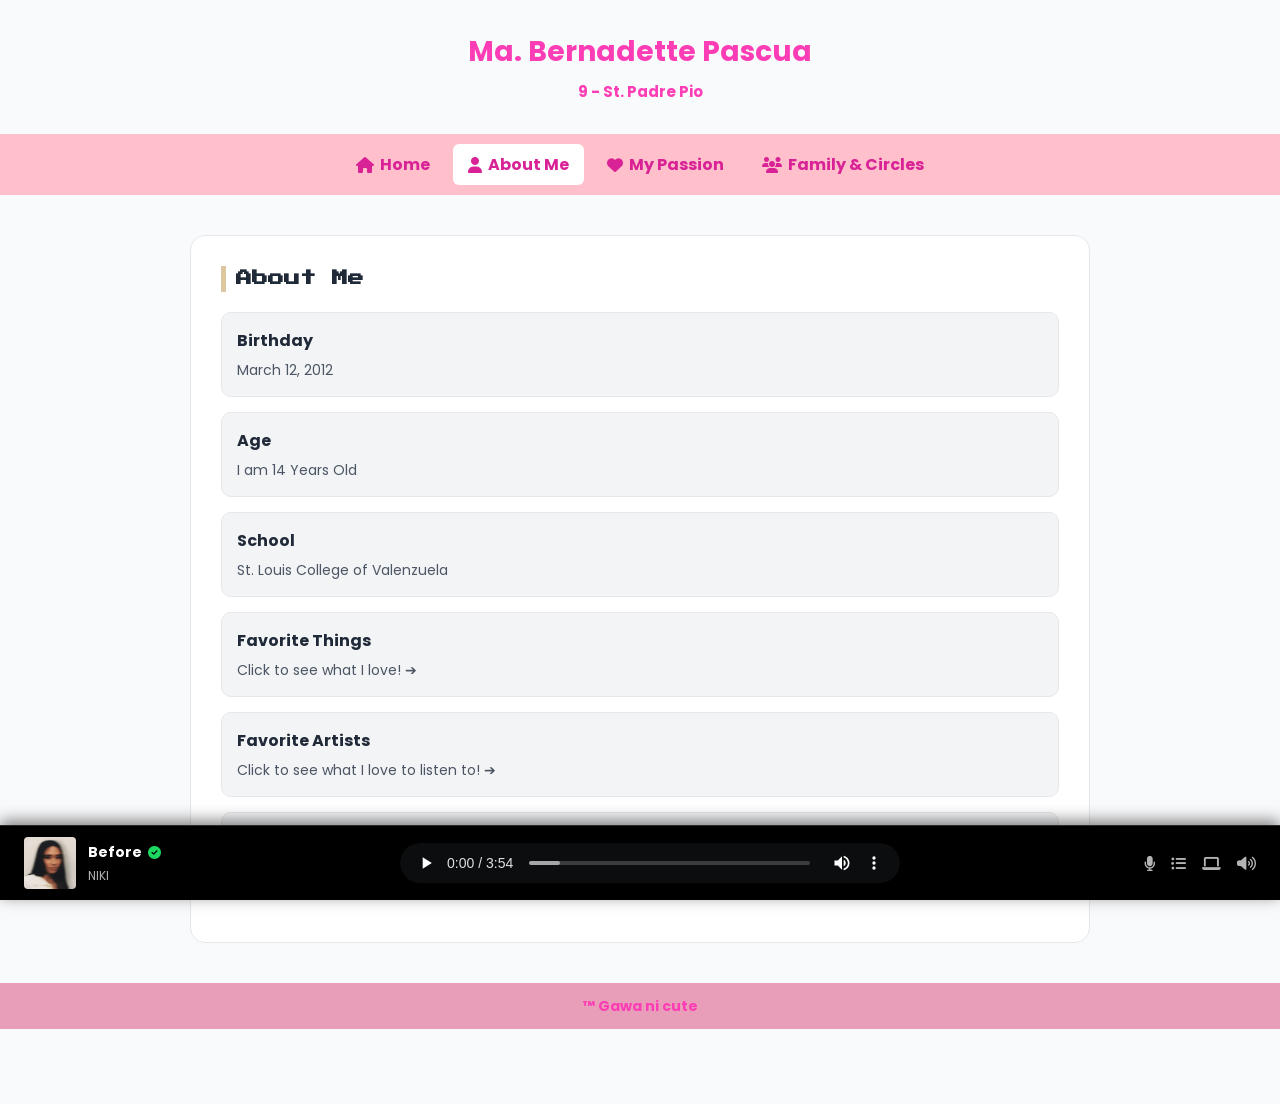
==== commit 15798667: "Update website code" ====
--- a/AboutMe.html
+++ b/AboutMe.html
@@ -18,7 +18,7 @@
     </header>
 
     <nav>
-        <a href="LandingPage.html"><i class="fa-solid fa-house"></i> Home</a>
+        <a href="index.html"><i class="fa-solid fa-house"></i> Home</a>
         <a href="AboutMe.html" class="active"><i class="fa-solid fa-user"></i> About Me</a>
         <a href="MyPassion.html"><i class="fa-solid fa-heart"></i> My Passion</a>
         <a href="FamilyandCircles.html"><i class="fa-solid fa-users"></i> Family & Circles</a>
@@ -55,6 +55,11 @@
                     <p>Click to see what I love! ➔</p>
                 </div>
 
+                <div class="card click-card" data-panel="favSongs">
+                    <h3>Favorite Artists</h3>
+                    <p>Click to see what I love to listen to! ➔</p>
+                </div>
+
                 <div class="card click-card" data-panel="skills">
                     <h3>Skills</h3>
                     <p>Click to see what I can do! ➔</p>
@@ -67,9 +72,26 @@
                 <ul>
                     <li>Pink</li>
                     <li>Chuckie</li>
+                    <li>Pink flowers</li>
+                    <li>Cats</li>
+                    <li>Makeup</li>
                     <li>Dancing</li>
-                    <li>The song: "Before" by NIKI</li>
-                    <li>The artists: NIKI, Clairo, The Weeknd, and PARTYNEXTDOOR</li>
+                </ul>
+            </aside>
+
+            <aside class="side-panel" id="favSongsPanel">
+                <button class="close-btn" aria-label="Close panel">✖</button>
+                <h2>Favorite Artists</h2>
+                <ul>
+                    <li>NIKI</li>
+                    <li> Clairo</li>
+                    <li> The Weeknd</li>
+                    <li> PARTYNEXTDOOR</li>
+                    <li> Eraserheads</li>
+                    <li> Daniel Caesar</li>
+                    <li> Frank Ocean</li>
+                    <li> LANY</li>
+                    <li> Miguel</li>
                 </ul>
             </aside>
 
@@ -82,6 +104,7 @@
                     <li>Choir</li>
                 </ul>
             </aside>
+
         </div>
     </main>
 
--- a/styles.css
+++ b/styles.css
@@ -832,7 +832,7 @@
         padding: 6px 6px 20px 6px;
     }
 
-    /* My Passion Page Responsive */
+    /*  Passion Page Responsive */
     .passion-container {
         padding: 20px 15px;
     }
